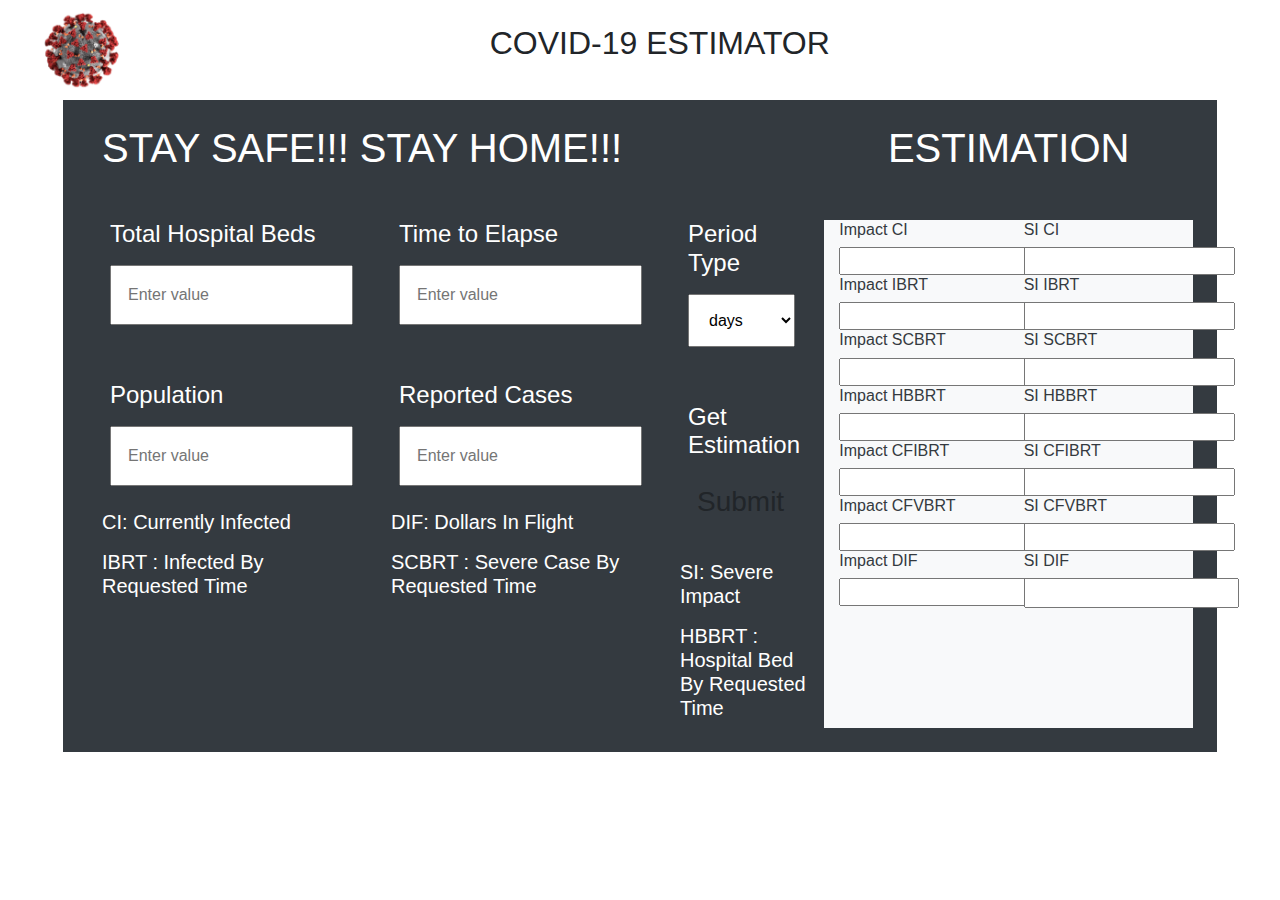
==== index.html @ b94f4aa6 "made changes" ====
<!DOCTYPE html>
<html lang="en">

<head>
    <meta charset="UTF-8">
    <meta name="viewport" content="width=device-width, initial-scale=1.0">
    <title>Covid-19 Estimator</title>
    <link rel="stylesheet" href="./css/bootstrap.min.css">
    <link rel="stylesheet" href="./css/style.css">


</head>

<body>
    <section class="">
        <div class="container-fluid">
            <div class="row">
                <div class="col-4"> <img src="./images/cov-19-removebg-preview.png" height="100px" alt="logo like">
                </div>
                <div class="col-8 pt-4 text-left">
                    <h2 class="px-5 covid">COVID-19
                        ESTIMATOR</h2>
                </div>
            </div>
        </div>
    </section>
    <section>
        <div class="container-fluid text-white">
            <div class="row p-4 mx-5 bg-dark">
                <div class=" col-8">
                    <h1 class="mb-0"><span class="mcolor">STAY SAFE!!! </span> STAY HOME!!!</br></h1>
                    <div>
                    </div>
                </div>
                <div class=" col-4">
                    <h1 class="mb-0 text-center"><span class="mcolor">ESTIMATION</span></br></h1>
                    <div>
                    </div>
                </div>
            </div>
            <div class="row justify-content-center  p-4 mx-5 bg-dark">
                <div class="col">

                    <h4 class="pl-2">Total Hospital Beds</h4>
                    <input id="data-total-hospital-beds" class=" p-3 m-2 mb-2 " placeholder="Enter value"></input>


                    <h4 class="mt-5 pl-2">Population</h4>
                    <input id="data-population" class=" p-3 m-2 mb-2" placeholder="Enter value"></input>

                    <h5 class="mt-3"> CI: <span class="mcolor" ;>Currently Infected</span></h5>
                    <h5 class="mt-3"> IBRT : <span class="mcolor">Infected By Requested Time</span></h5>

                </div>
                <div class=" col">

                    <h4 class="pl-2">Time to Elapse</h4>
                    <input id="data-time-to-elapse" class=" p-3 m-2 mb-2" placeholder="Enter value"></input>

                    <h4 class="mt-5 pl-2">Reported Cases</h4>
                    <input id="data-reported-cases" class=" p-3 m-2 mb-2 " placeholder="Enter value"></input>

                    <h5 class="mt-3"> DIF: <span class="mcolor">Dollars In Flight</span></h5>
                    <h5 class="mt-3"> SCBRT : <span class="mcolor">Severe Case By Requested Time</span>
                    </h5>

                </div>
                <div class="col">

                    <h4 class="pl-2">Period Type</h4>

                    <select type="text" id="data-period-type" class=" p-3 m-2 mb-2 " placeholder="Enter value">
                        <option value="days" selected> days </options>
                        <option value="weeks"> weeks</option>
                        <option value="months"> months</options>
                    </select>

                    <h4 class="mt-5 pl-2">Get Estimation</h4>
                    <button id="submit" type="button" class="btn m-2 p-2 mybtn" href="#">
                        <h3>Submit</h3>
                    </button>

                    <h5 class="mt-3"> SI: <span class="mcolor"">Severe Impact</span></h5>
                    <h5 class=" mt-3"> HBBRT : <span class="mcolor"">Hospital Bed By Requested Time</span>

                </div>
                <div class=" col-4 bg-light">
                                <div class="row">

                                    <div class="col-6">
                                        <h6 class="text-dark">Impact CI </h6>
                                        <input id="ci" class="text-warning p-0 widt" placeholder=""></input>
                                        <h6 class="text-dark">Impact IBRT</h6>
                                        <input id="ibrt" class="text-warning p-0 widt" placeholder=" "></input>
                                        <h6 class="text-dark">Impact SCBRT</h6>
                                        <input id="scbrt" class="text-warning p-0 widt" placeholder=""></input>
                                        <h6 class="text-dark">Impact HBBRT</h6>
                                        <input id="hbbrt" class="text-warning p-0 widt" placeholder=""></input>
                                        <h6 class="text-dark">Impact CFIBRT</h6>
                                        <input id="cfibrt" class="text-warning p-0 widt" placeholder=""></input>
                                        <h6 class="text-dark">Impact CFVBRT</h6>
                                        <input id="cfbrt" class="text-warning p-0 widt" placeholder=""></input>
                                        <h6 class="text-dark">Impact DIF</h6>
                                        <input id="dif" class="text-warning p-0 widt" placeholder=""></input>

                                    </div>
                                    <div class="col-6">
                                        <h6 class="text-dark">SI CI</h6>
                                        <input id="sci" class="text-warning p-0 widt" placeholder=""></input>
                                        <h6 class="text-dark">SI IBRT</h6>
                                        <input id="sibrt" class="text-warning p-0 widt" placeholder=""></input>
                                        <h6 class="text-dark">SI SCBRT</h6>
                                        <input id="sscbrt" class="text-warning p-0 widt" placeholder=""></input>
                                        <h6 class="text-dark">SI HBBRT</h6>
                                        <input id="shbbrt" class="text-warning p-0 widt" placeholder=""></input>
                                        <h6 class="text-dark">SI CFIBRT</h6>
                                        <input id="scfibrt" class="text-warning p-0 widt" placeholder=""></input>
                                        <h6 class="text-dark">SI CFVBRT</h6>
                                        <input id="scfbrt" class="text-warning p-0 widt" placeholder=""></input>
                                        <h6 class="text-dark">SI DIF</h6>
                                        <input id="sdif" class="text-warning mb-1 widt" placeholder=""></input>
                                    </div>



                                </div>

                </div>

            </div>
            <script src="./js/budget.js"></script>

    </section>
</body>

</html>
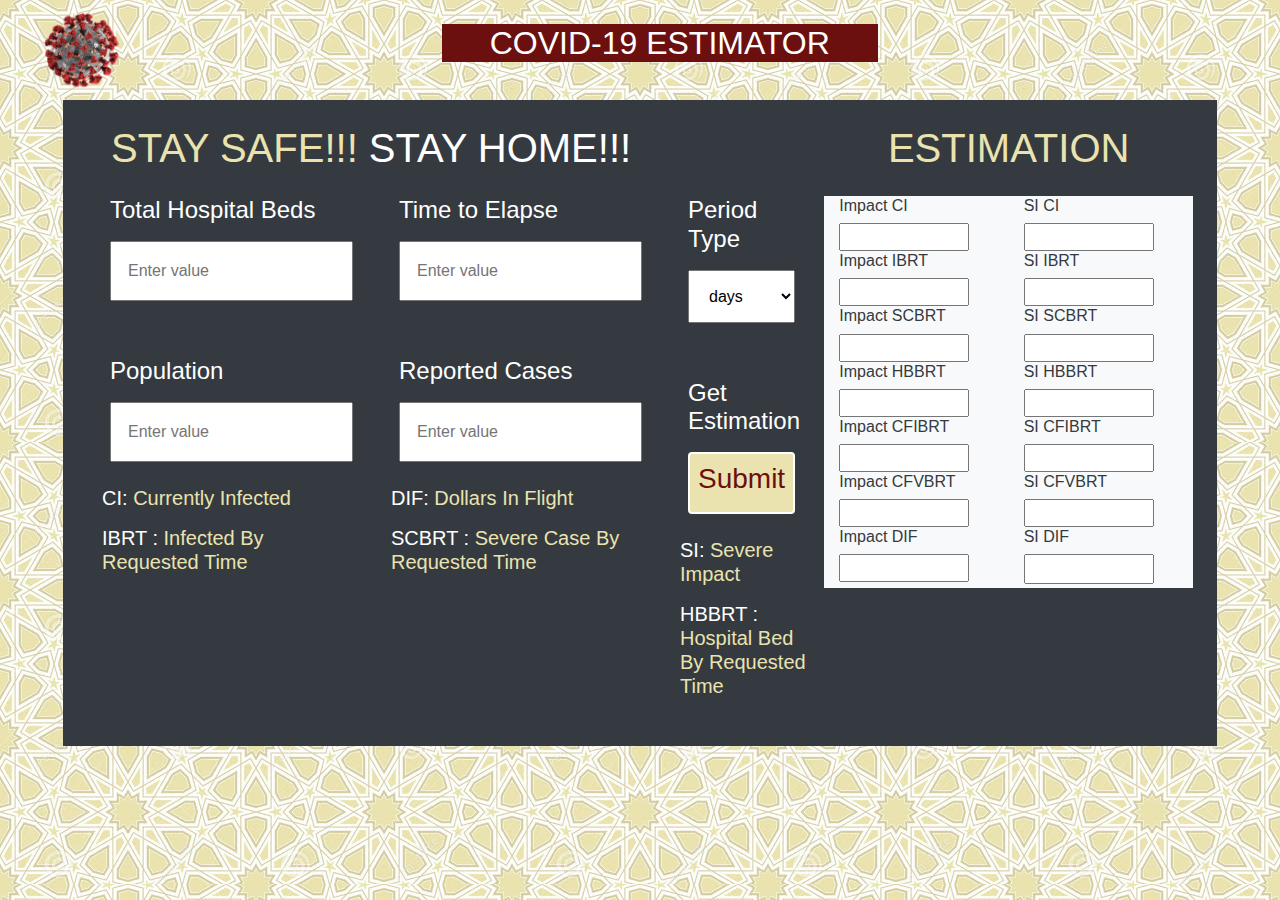
==== commit 030d09e9: "style changes" ====
--- a/index.html
+++ b/index.html
@@ -27,108 +27,132 @@
     <section>
         <div class="container-fluid text-white">
             <div class="row p-4 mx-5 bg-dark">
-                <div class=" col-8">
-                    <h1 class="mb-0"><span class="mcolor">STAY SAFE!!! </span> STAY HOME!!!</br></h1>
-                    <div>
+                <div class="col mb-3">
+                    <div class="row">
+                        <h1 class="mb-4 pl-4"><span class="mcolor">STAY SAFE!!! </span> STAY HOME!!!</br></h1>
+                    </div>
+                    <div class="row bg-dark">
+                        <div class="col">
+
+                            <h4 class="pl-2">Total Hospital Beds</h4>
+                            <input id="data-total-hospital-beds" class=" p-3 m-2 mb-2 "
+                                placeholder="Enter value"></input>
+
+
+                            <h4 class="mt-5 pl-2">Population</h4>
+                            <input id="data-population" class=" p-3 m-2 mb-2" placeholder="Enter value"></input>
+
+                            <h5 class="mt-3"> CI: <span class="mcolor" ;>Currently Infected</span></h5>
+                            <h5 class="mt-3"> IBRT : <span class="mcolor">Infected By Requested Time</span></h5>
+
+                        </div>
+                        <div class=" col">
+
+                            <h4 class="pl-2">Time to Elapse</h4>
+                            <input id="data-time-to-elapse" class=" p-3 m-2 mb-2" placeholder="Enter value"></input>
+
+                            <h4 class="mt-5 pl-2">Reported Cases</h4>
+                            <input id="data-reported-cases" class=" p-3 m-2 mb-2 " placeholder="Enter value"></input>
+
+                            <h5 class="mt-3"> DIF: <span class="mcolor">Dollars In Flight</span></h5>
+                            <h5 class="mt-3"> SCBRT : <span class="mcolor">Severe Case By Requested Time</span>
+                            </h5>
+
+                        </div>
+                        <div class="col">
+
+                            <h4 class="pl-2">Period Type</h4>
+
+                            <select type="text" id="data-period-type" class=" p-3 m-2 mb-2 " placeholder="Enter value">
+                                <option value="days" selected> days </options>
+                                <option value="weeks"> weeks</option>
+                                <option value="months"> months</options>
+                            </select>
+
+                            <h4 class="mt-5 pl-2">Get Estimation</h4>
+                            <button id="submit" type="button" class="btn m-2 p-2 mybtn" href="#">
+                                <h3>Submit</h3>
+                            </button>
+
+                            <h5 class="mt-3"> SI: <span class="mcolor"">Severe Impact</span></h5>
+                            <h5 class=" mt-3"> HBBRT : <span class="mcolor"">Hospital Bed By Requested Time</span>
+        
+                        </div>
+                       
+    
                     </div>
                 </div>
-                <div class=" col-4">
-                    <h1 class="mb-0 text-center"><span class="mcolor">ESTIMATION</span></br></h1>
-                    <div>
-                    </div>
-                </div>
-            </div>
-            <div class="row justify-content-center  p-4 mx-5 bg-dark">
-                <div class="col">
+                <div class=" col-xl-4">
+                                        <div class="row justify-content-center">
+                                            <h1 class="mb-4"><span class="mcolor">ESTIMATION</span></br>
+                                            </h1>
+                                        </div>
+                                        <div class="row ">
+                                            <div class=" col bg-light">
+                                                <div class="row ">
 
-                    <h4 class="pl-2">Total Hospital Beds</h4>
-                    <input id="data-total-hospital-beds" class=" p-3 m-2 mb-2 " placeholder="Enter value"></input>
+                                                    <div class="col-6">
+                                                        <h6 class="text-dark">Impact CI </h6>
+                                                        <input id="ci" class="text-warning p-0 widt"
+                                                            placeholder=""></input>
+                                                        <h6 class="text-dark">Impact IBRT</h6>
+                                                        <input id="ibrt" class="text-warning p-0 widt"
+                                                            placeholder=" "></input>
+                                                        <h6 class="text-dark">Impact SCBRT</h6>
+                                                        <input id="scbrt" class="text-warning p-0 widt"
+                                                            placeholder=""></input>
+                                                        <h6 class="text-dark">Impact HBBRT</h6>
+                                                        <input id="hbbrt" class="text-warning p-0 widt"
+                                                            placeholder=""></input>
+                                                        <h6 class="text-dark">Impact CFIBRT</h6>
+                                                        <input id="cfibrt" class="text-warning p-0 widt"
+                                                            placeholder=""></input>
+                                                        <h6 class="text-dark">Impact CFVBRT</h6>
+                                                        <input id="cfbrt" class="text-warning p-0 widt"
+                                                            placeholder=""></input>
+                                                        <h6 class="text-dark">Impact DIF</h6>
+                                                        <input id="dif" class="text-warning p-0 widt"
+                                                            placeholder=""></input>
 
-
-                    <h4 class="mt-5 pl-2">Population</h4>
-                    <input id="data-population" class=" p-3 m-2 mb-2" placeholder="Enter value"></input>
-
-                    <h5 class="mt-3"> CI: <span class="mcolor" ;>Currently Infected</span></h5>
-                    <h5 class="mt-3"> IBRT : <span class="mcolor">Infected By Requested Time</span></h5>
-
-                </div>
-                <div class=" col">
-
-                    <h4 class="pl-2">Time to Elapse</h4>
-                    <input id="data-time-to-elapse" class=" p-3 m-2 mb-2" placeholder="Enter value"></input>
-
-                    <h4 class="mt-5 pl-2">Reported Cases</h4>
-                    <input id="data-reported-cases" class=" p-3 m-2 mb-2 " placeholder="Enter value"></input>
-
-                    <h5 class="mt-3"> DIF: <span class="mcolor">Dollars In Flight</span></h5>
-                    <h5 class="mt-3"> SCBRT : <span class="mcolor">Severe Case By Requested Time</span>
-                    </h5>
-
-                </div>
-                <div class="col">
-
-                    <h4 class="pl-2">Period Type</h4>
-
-                    <select type="text" id="data-period-type" class=" p-3 m-2 mb-2 " placeholder="Enter value">
-                        <option value="days" selected> days </options>
-                        <option value="weeks"> weeks</option>
-                        <option value="months"> months</options>
-                    </select>
-
-                    <h4 class="mt-5 pl-2">Get Estimation</h4>
-                    <button id="submit" type="button" class="btn m-2 p-2 mybtn" href="#">
-                        <h3>Submit</h3>
-                    </button>
-
-                    <h5 class="mt-3"> SI: <span class="mcolor"">Severe Impact</span></h5>
-                    <h5 class=" mt-3"> HBBRT : <span class="mcolor"">Hospital Bed By Requested Time</span>
-
-                </div>
-                <div class=" col-4 bg-light">
-                                <div class="row">
-
-                                    <div class="col-6">
-                                        <h6 class="text-dark">Impact CI </h6>
-                                        <input id="ci" class="text-warning p-0 widt" placeholder=""></input>
-                                        <h6 class="text-dark">Impact IBRT</h6>
-                                        <input id="ibrt" class="text-warning p-0 widt" placeholder=" "></input>
-                                        <h6 class="text-dark">Impact SCBRT</h6>
-                                        <input id="scbrt" class="text-warning p-0 widt" placeholder=""></input>
-                                        <h6 class="text-dark">Impact HBBRT</h6>
-                                        <input id="hbbrt" class="text-warning p-0 widt" placeholder=""></input>
-                                        <h6 class="text-dark">Impact CFIBRT</h6>
-                                        <input id="cfibrt" class="text-warning p-0 widt" placeholder=""></input>
-                                        <h6 class="text-dark">Impact CFVBRT</h6>
-                                        <input id="cfbrt" class="text-warning p-0 widt" placeholder=""></input>
-                                        <h6 class="text-dark">Impact DIF</h6>
-                                        <input id="dif" class="text-warning p-0 widt" placeholder=""></input>
-
-                                    </div>
-                                    <div class="col-6">
-                                        <h6 class="text-dark">SI CI</h6>
-                                        <input id="sci" class="text-warning p-0 widt" placeholder=""></input>
-                                        <h6 class="text-dark">SI IBRT</h6>
-                                        <input id="sibrt" class="text-warning p-0 widt" placeholder=""></input>
-                                        <h6 class="text-dark">SI SCBRT</h6>
-                                        <input id="sscbrt" class="text-warning p-0 widt" placeholder=""></input>
-                                        <h6 class="text-dark">SI HBBRT</h6>
-                                        <input id="shbbrt" class="text-warning p-0 widt" placeholder=""></input>
-                                        <h6 class="text-dark">SI CFIBRT</h6>
-                                        <input id="scfibrt" class="text-warning p-0 widt" placeholder=""></input>
-                                        <h6 class="text-dark">SI CFVBRT</h6>
-                                        <input id="scfbrt" class="text-warning p-0 widt" placeholder=""></input>
-                                        <h6 class="text-dark">SI DIF</h6>
-                                        <input id="sdif" class="text-warning mb-1 widt" placeholder=""></input>
-                                    </div>
+                                                    </div>
+                                                    <div class="col-6">
+                                                        <h6 class="text-dark">SI CI</h6>
+                                                        <input id="sci" class="text-warning p-0 widt"
+                                                            placeholder=""></input>
+                                                        <h6 class="text-dark">SI IBRT</h6>
+                                                        <input id="sibrt" class="text-warning p-0 widt"
+                                                            placeholder=""></input>
+                                                        <h6 class="text-dark">SI SCBRT</h6>
+                                                        <input id="sscbrt" class="text-warning p-0 widt"
+                                                            placeholder=""></input>
+                                                        <h6 class="text-dark">SI HBBRT</h6>
+                                                        <input id="shbbrt" class="text-warning p-0 widt"
+                                                            placeholder=""></input>
+                                                        <h6 class="text-dark">SI CFIBRT</h6>
+                                                        <input id="scfibrt" class="text-warning p-0 widt"
+                                                            placeholder=""></input>
+                                                        <h6 class="text-dark">SI CFVBRT</h6>
+                                                        <input id="scfbrt" class="text-warning p-0 widt"
+                                                            placeholder=""></input>
+                                                        <h6 class="text-dark">SI DIF</h6>
+                                                        <input id="sdif" class="text-warning mb-1 widt"
+                                                            placeholder=""></input>
+                                                    </div>
 
 
 
-                                </div>
+                                                </div>
 
+                                            </div>
+                                        </div>
+
+                        </div>
+                    </div>
                 </div>
 
-            </div>
-            <script src="./js/budget.js"></script>
+
+
+                <script src=" ./js/budget.js"></script>
 
     </section>
 </body>
--- a/css/style.css
+++ b/css/style.css
@@ -0,0 +1,19 @@
+.covid{
+background-color: #6C100F;
+color: white; 
+width: fit-content;
+}
+.mcolor{
+    color: #EAE3AF;
+}
+.widt{
+    width: 130px;
+}
+.mybtn{
+    background-color:#EAE3AF; 
+    border: 2px solid white;
+    color:#6C100F
+}
+body {
+    background-image: url("../images/unnamed.jpg");
+}
